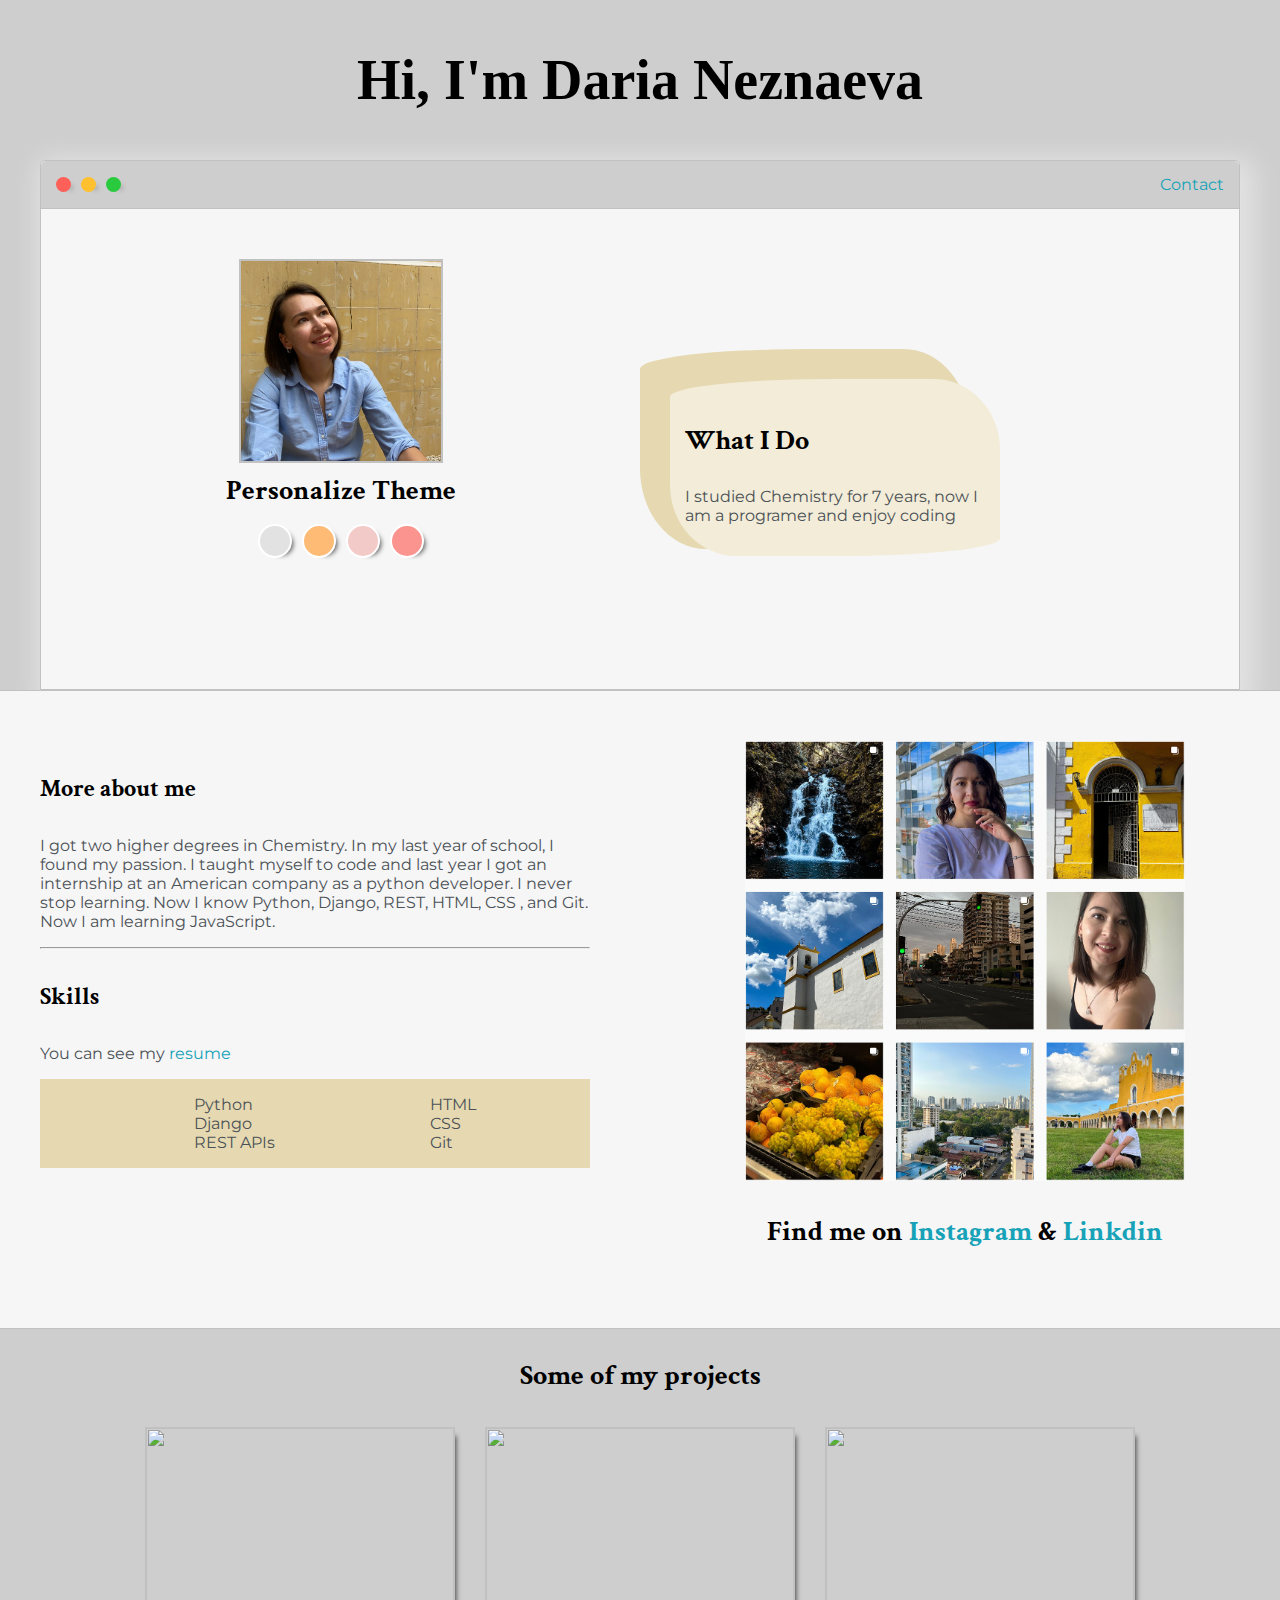
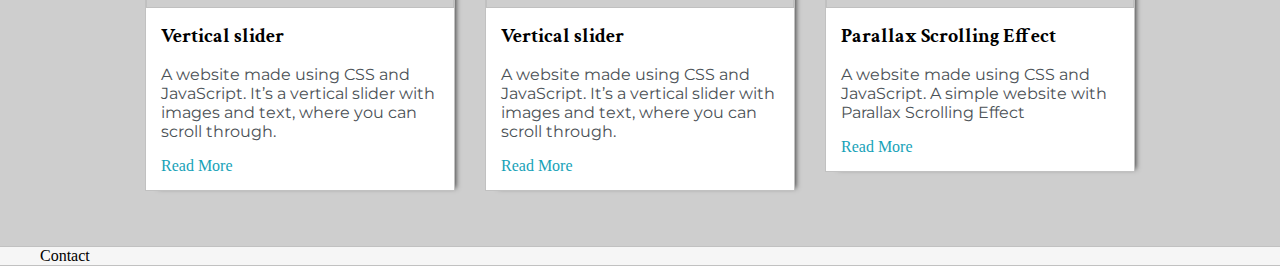
==== index.html @ c94b89de "styling projects section" ====
<!DOCTYPE html>
<html lang="en">
  <head>
    <meta charset="UTF-8" />
    <meta http-equiv="X-UA-Compatible" content="IE=edge" />
    <meta name="viewport" content="width=device-width, initial-scale=1.0" />
    <title>Daria Neznaeva</title>
    <link
      href="https://fonts.googleapis.com/css2?family=Aboreto&family=Montserrat:wght@200&display=swap"
      rel="stylesheet"
    />

    <link
      href="https://fonts.googleapis.com/css2?family=Aboreto&family=Source+Serif+Pro:ital,wght@1,200&display=swap"
      rel="stylesheet"
    />
    <link
      href="https://fonts.googleapis.com/css2?family=Crimson+Text:wght@600&display=swap"
      rel="stylesheet"
    />

    <link rel="stylesheet" type="text/css" href="default.css" />
  </head>
  <body>
    <section class="s1">
      <div class="main-container">
        <div class="greeting-wrapper">
          <h1>Hi, I'm Daria Neznaeva</h1>
        </div>
        <div class="intro-wrapper">
          <div class="nav-wrapper">
            <div class="dots-wrapper">
              <div id="dot-1" class="browser-dot"></div>
              <div id="dot-2" class="browser-dot"></div>
              <div id="dot-3" class="browser-dot"></div>
            </div>
            <ul id="navigation">
              <li><a href="#">Contact</a></li>
            </ul>
          </div>
          <div class="left-column">
            <img id="profile_pic" src="images/foto1.png" alt="" />
            <h3 style="text-align: center; line-height: 0">
              Personalize Theme
            </h3>
            <div id="theme-options-wrapper">
              <div id="theme-dot-1" class="theme-dot"></div>
              <div id="theme-dot-2" class="theme-dot"></div>
              <div id="theme-dot-3" class="theme-dot"></div>
              <div id="theme-dot-4" class="theme-dot"></div>
            </div>
          </div>
          <div class="right-column">
            <div id="preview-shadow">
              <div id="preview">
                <h3>What I Do</h3>
                <p>
                  I studied Chemistry for 7 years, now I am a programer and
                  enjoy coding
                </p>
              </div>
            </div>
          </div>
        </div>
      </div>
    </section>

    <section class="s2">
      <div class="main-container">
        <div class="about-wrapper">
          <div class="about-me">
            <h4>More about me</h4>
            <p>
              I got two higher degrees in Chemistry. In my last year of school,
              I found my passion. I taught myself to code and last year I got an
              internship at an American company as a python developer. I never
              stop learning. Now I know Python, Django, REST, HTML, CSS , and
              Git. Now I am learning JavaScript.
            </p>
            <hr />
            <h4>Skills</h4>
            <p>
              You can see my
              <a href="files/resume.pdf" target="_blank">resume</a>
            </p>
            <div id="skills">
              <ul>
                <li>Python</li>
                <li>Django</li>
                <li>REST APIs</li>
              </ul>
              <ul>
                <li>HTML</li>
                <li>CSS</li>
                <li>Git</li>
              </ul>
            </div>
          </div>
          <div class="social-links">
            <img id="social-img" src="images/insta.png" alt="" />
            <h3>
              Find me on
              <a href="https://www.instagram.com/nomadic_daria/" target="_blank"
                >Instagram</a
              >
              &
              <a
                href="https://www.linkedin.com/in/daria-neznaeva-999122241/"
                target="_blank"
                >Linkdin</a
              >
            </h3>
          </div>
        </div>
      </div>
    </section>

    <section class="s1">
      <div class="main-container">
        <h3 style="text-align: center">Some of my projects</h3>

        <div class="post-wrapper">
          <div>
            <div class="post">
              <img class="thumbnail" src="images/web1.png" />
              <div class="post-preview">
                <h5 class="post-title">Vertical slider</h5>
                <p class="post-intro">
                  A website made using CSS and JavaScript. It’s a vertical
                  slider with images and text, where you can scroll through.
                </p>
                <a href="https://daria200.github.io/slider/" target="_blank"
                  >Read More</a
                >
              </div>
            </div>
          </div>

          <div>
            <div class="post">
              <img class="thumbnail" src="images/web1.png" />
              <div class="post-preview">
                <h5 class="post-title">Vertical slider</h5>
                <p class="post-intro">
                  A website made using CSS and JavaScript. It’s a vertical
                  slider with images and text, where you can scroll through.
                </p>
                <a href="https://daria200.github.io/slider/" target="_blank"
                  >Read More</a
                >
              </div>
            </div>
          </div>

          <div>
            <div class="post">
              <img class="thumbnail" src="images/web2.png" />
              <div class="post-preview">
                <h5 class="post-title">Parallax Scrolling Effect</h5>
                <p class="post-intro">
                  A website made using CSS and JavaScript. A simple website with
                  Parallax Scrolling Effect
                </p>
                <a href="https://daria200.github.io/explore/" target="_blank"
                  >Read More</a
                >
              </div>
            </div>
          </div>
        </div>
      </div>
    </section>

    <section class="s2">
      <div class="main-container">Contact</div>
    </section>
  </body>
</html>
---- default.css ----
:root {
  --mainText: black;
  --secondaryText: #4b5156;
  --borderColor: #c1c1c1;
  --mainColor: #cecece;
  --secondaryColor: #f6f6f6;
  --themeDotBorder: white;
  --previewBackground: #f2ecd8;
  --previewShadow: #e6d9b2;
}

html,
body {
  padding: 0;
  margin: 0;
}
h1 {
  font-family: "Aboreto", cursive;
  font-family: "Dancing Script", cursive;
}
h2,
h3,
h4,
h5,
h6,
strong {
  color: var(--mainText);
  font-family: "Crimson Text", serif;
}
p,
li,
span,
label,
input,
textarea {
  color: var(--secondaryText);
  font-family: "Aboreto", cursive;
  font-family: "Montserrat", sans-serif;
}

a {
  text-decoration: none;
  color: #17a2b8;
}

h1 {
  font-size: 56px;
}
h2 {
  font-size: 36px;
}
h3 {
  font-size: 28px;
}
h4 {
  font-size: 24px;
}
h5 {
  font-size: 20px;
}
h6 {
  font-size: 18px;
}

ul {
  list-style: none;
}

.s1 {
  background-color: var(--mainColor);
  border-bottom: 1px solid var(--borderColor);
  overflow: auto;
}

.s2 {
  background-color: var(--secondaryColor);
  border-bottom: 1px solid var(--borderColor);
  overflow: auto;
}

.main-container {
  width: 1200px;
  margin: 0 auto;
}
.greeting-wrapper {
  display: grid;
  text-align: center;
  align-content: center;

  min-height: 10em;
}

.intro-wrapper {
  background-color: var(--secondaryColor);
  border: 1px solid var(--borderColor);
  border-radius: 5px 5px 0 0;
  -webkit-box-shadow: 6px 7px 24px 9px rgb(226, 226, 226);
  -moz-box-shadow: 6px 7px 24px 9px rgb(226, 226, 226);
  box-shadow: 6px 7px 24px 9px rgb(226, 226, 226);
  display: grid;
  grid-template-columns: 1fr 1fr;
  grid-template-rows: 3em 30em;
  grid-template-areas:
    "nav-wrapper nav-wrapper"
    "left-column right-column";
}

.nav-wrapper {
  border-radius: 5px 5px 0 0;
  grid-area: nav-wrapper;
  border-bottom: 1px solid var(--borderColor);
  display: flex;
  justify-content: space-between;
  align-items: center;
  background-color: var(--mainColor);
}
#navigation {
  margin: 0;
  padding: 10px;
}
#navigation li {
  display: inline-block;
  margin-right: 5px;
  margin-left: 5px;
}
.left-column {
  grid-area: left-column;
  padding: 50px 0;
}
#profile_pic {
  display: block;
  margin: 0 auto;
  height: 200px;
  width: 200px;
  object-fit: cover;
  border: 2px solid var(--borderColor);
}
.theme-dot {
  height: 30px;
  width: 30px;
  border-radius: 50%;
  margin: 5px;
  border: 2px solid var(--themeDotBorder);
  -webkit-box-shadow: 7px 3px 5px -6px rgba(0, 0, 0, 0.68);
  -moz-box-shadow: 7px 3px 5px -6px rgba(0, 0, 0, 0.68);
  box-shadow: 7px 3px 5px -6px rgba(0, 0, 0, 0.68);
  background-color: black;
  cursor: pointer;
}
#theme-options-wrapper {
  display: flex;
  justify-content: center;
}
.theme-dot:hover {
  border-width: 5px;
}
#theme-dot-1 {
  background-color: #e2e2e2;
}
#theme-dot-2 {
  background-color: #fdbb75;
}
#theme-dot-3 {
  background-color: #f2cac8;
}
#theme-dot-4 {
  background-color: #fb938f;
}

.dots-wrapper {
  display: flex;
  flex-direction: row;
  padding: 10px;
}
.browser-dot {
  background-color: black;
  height: 15px;
  width: 15px;
  border-radius: 50%;
  -webkit-box-shadow: 7px 3px 5px -6px rgba(0, 0, 0, 0.68);
  -moz-box-shadow: 7px 3px 5px -6px rgba(0, 0, 0, 0.68);
  box-shadow: 7px 3px 5px -6px rgba(0, 0, 0, 0.68);
  margin: 5px;
}
#dot-1 {
  background-color: #fc6058;
}
#dot-2 {
  background-color: #fec02f;
}
#dot-3 {
  background-color: #2aca3e;
}
.right-column {
  grid-area: right-column;
  display: grid;
  align-content: center;
  padding: 50px 0;
}

#preview {
  width: 300px;
  border-radius: 50% 20% / 10% 40%;
  background-color: var(--previewBackground);
  padding: 15px;
}

#preview-shadow {
  background-color: var(--previewShadow);
  width: 300px;
  height: 170px;
  border-radius: 50% 20% / 10% 40%;
  padding-left: 30px;
  padding-top: 30px;
}

.about-wrapper {
  display: grid;
  grid-template-columns: repeat(auto-fit, minmax(320px, 1fr));
  padding: 50px 0;
  gap: 100px;
}
#skills {
  display: flex;
  justify-content: space-evenly;
  background-color: var(--previewShadow);
}
.social-links {
  align-content: center;
  text-align: center;
}
#social-img {
  width: 80%;
}
.post-wrapper {
  display: grid;
  grid-template-columns: repeat(auto-fit, 320px);
  gap: 20px;
  justify-content: center;
  padding-bottom: 50px;
}
.thumbnail {
  display: block;
  width: 100%;
  height: 180px;
  object-fit: cover;
}
.post {
  border: 1px solid var(--borderColor);
  -webkit-box-shadow: 7px 3px 5px -6px rgba(0, 0, 0, 0.68);
  -moz-box-shadow: 7px 3px 5px -6px rgba(0, 0, 0, 0.68);
  box-shadow: 7px 3px 5px -6px rgba(0, 0, 0, 0.68);
  margin: 5px;
}
.post-preview {
  background-color: white;
  padding: 15px;
}
.post-title {
  margin: 5px;
  color: black;
  margin: 0;
}
.post-itro {
  font-size: 16px;
}
@media screen and (max-width: 1200px) {
  .main-container {
    width: 95%;
    margin: 0 auto;
  }
}
@media screen and (max-width: 800px) {
  .intro-wrapper {
    grid-template-columns: 1fr;
    grid-template-areas:
      "nav-wrapper "
      "left-column"
      "right-column";
  }
  .right-column {
    justify-content: center;
  }
}
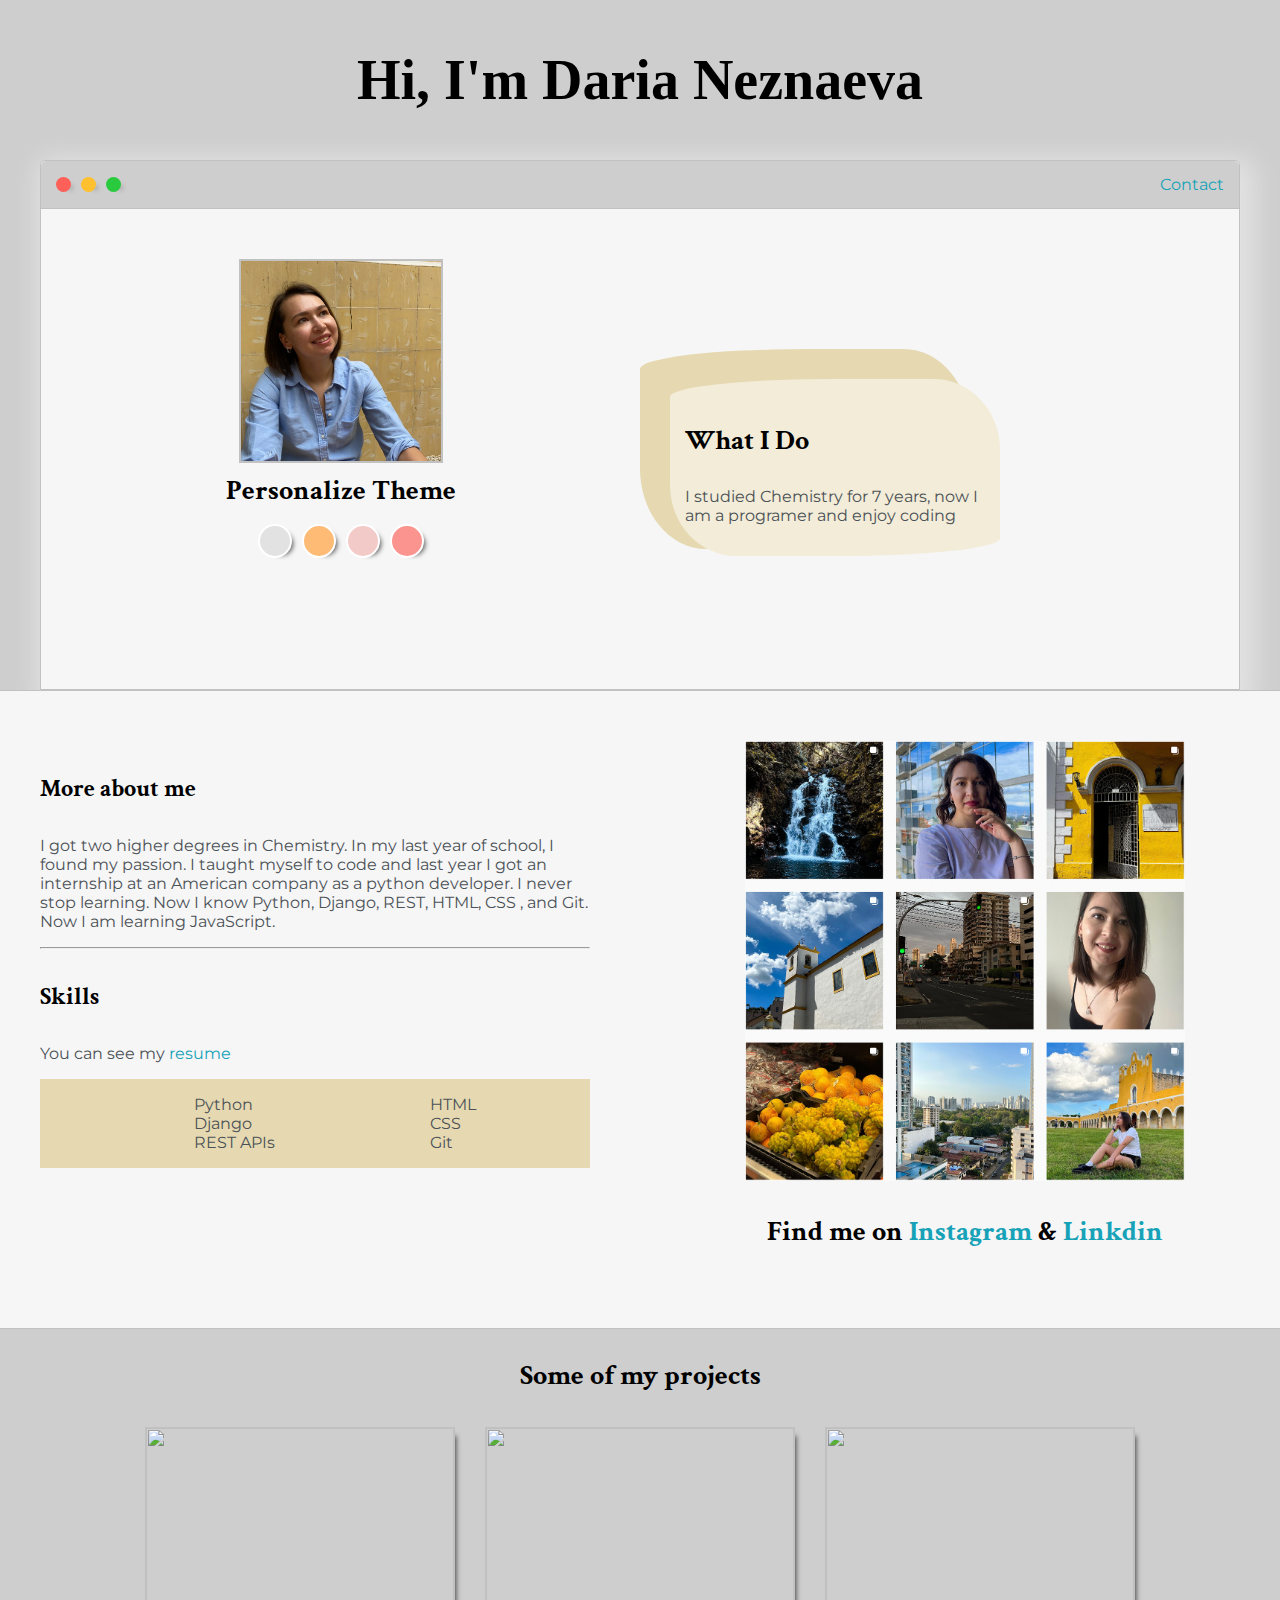
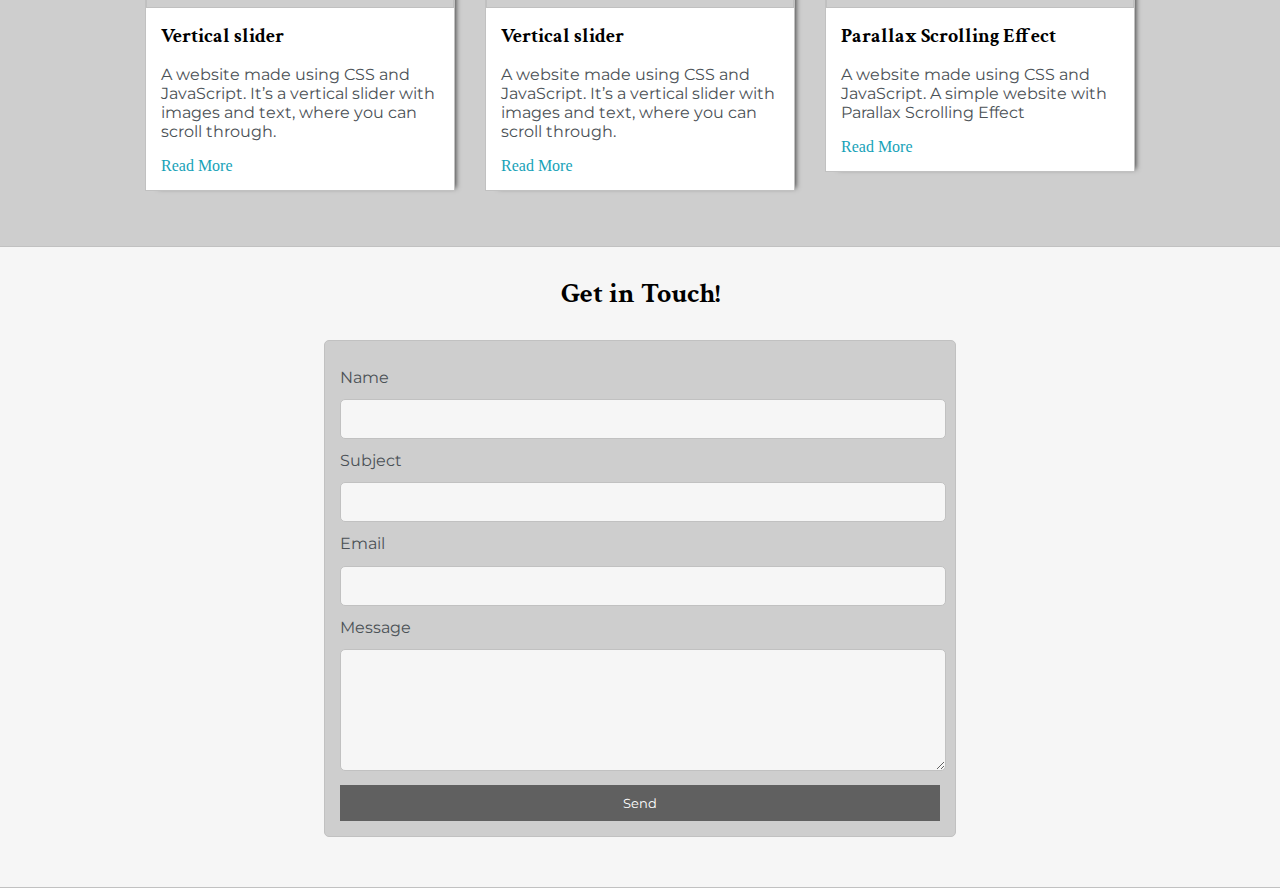
==== commit 3b38908b: "styling contact form" ====
--- a/index.html
+++ b/index.html
@@ -172,7 +172,25 @@
     </section>
 
     <section class="s2">
-      <div class="main-container">Contact</div>
+      <div class="main-container">
+        <h3 style="text-align: center">Get in Touch!</h3>
+        <form id="contact-form">
+          <a name="contact"></a>
+
+          <label>Name</label>
+          <input class="input-field" type="text" name="name" />
+
+          <label>Subject</label>
+          <input class="input-field" type="text" name="subject" />
+
+          <label>Email</label>
+          <input class="input-field" type="text" name="email" required />
+
+          <label>Message</label>
+          <textarea class="input-field" name="message" required></textarea>
+          <input id="submit-btn" type="submit" value="Send" />
+        </form>
+      </div>
     </section>
   </body>
 </html>
--- a/default.css
+++ b/default.css
@@ -7,6 +7,7 @@
   --themeDotBorder: white;
   --previewBackground: #f2ecd8;
   --previewShadow: #e6d9b2;
+  --submitButtonColor: #606060;
 }
 
 html,
@@ -264,6 +265,40 @@
 .post-itro {
   font-size: 16px;
 }
+#contact-form {
+  display: block;
+  max-width: 600px;
+  margin: 0 auto;
+  border: 1px solid var(--borderColor);
+  padding: 15px;
+  border-radius: 5px;
+  background-color: var(--mainColor);
+  margin-bottom: 50px;
+}
+.input-field {
+  width: 100%;
+  padding-top: 10px;
+  padding-bottom: 10px;
+  background-color: var(--secondaryColor);
+  border-radius: 5px;
+  border: 1px solid var(--borderColor);
+  font-size: 14px;
+}
+#contact-form label {
+  line-height: 2.7em;
+}
+#contact-form textarea {
+  min-height: 100px;
+  font-size: 14px;
+}
+#submit-btn {
+  margin-top: 10px;
+  width: 100%;
+  padding: 10px 0;
+  color: #fff;
+  background-color: var(--submitButtonColor);
+  border: none;
+}
 @media screen and (max-width: 1200px) {
   .main-container {
     width: 95%;
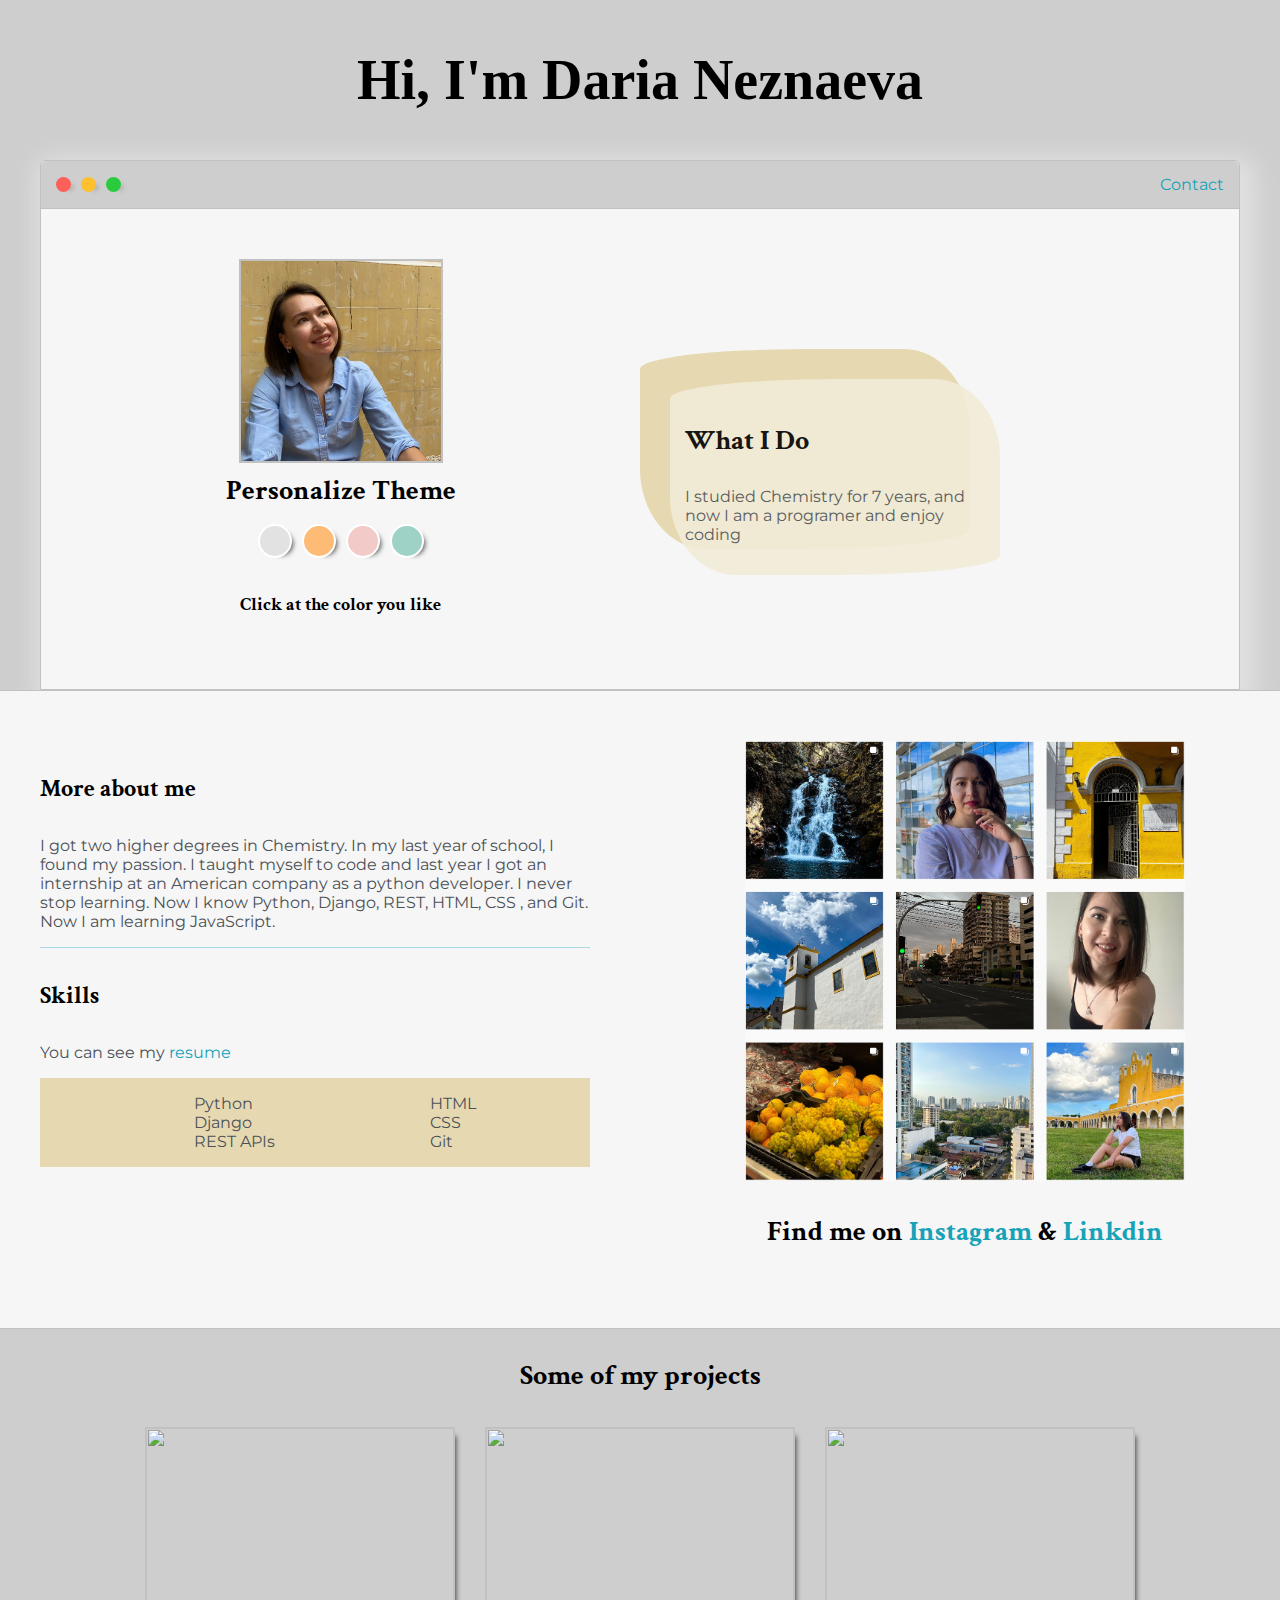
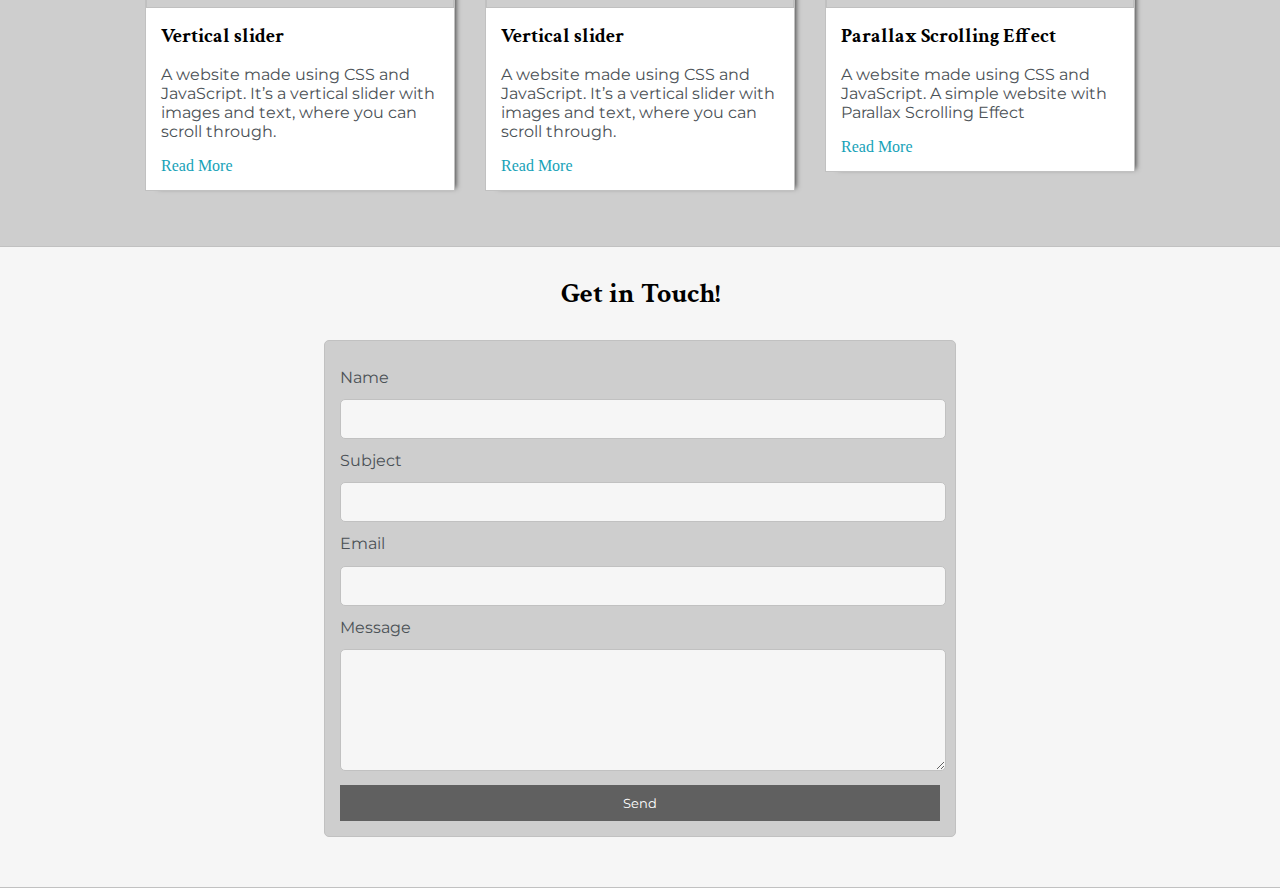
==== commit a88b3aa4: "changing colors" ====
--- a/index.html
+++ b/index.html
@@ -20,6 +20,7 @@
     />
 
     <link rel="stylesheet" type="text/css" href="default.css" />
+    <link id="theme-style" rel="stylesheet" type="text/css" href="" />
   </head>
   <body>
     <section class="s1">
@@ -44,18 +45,21 @@
               Personalize Theme
             </h3>
             <div id="theme-options-wrapper">
-              <div id="theme-dot-1" class="theme-dot"></div>
-              <div id="theme-dot-2" class="theme-dot"></div>
-              <div id="theme-dot-3" class="theme-dot"></div>
-              <div id="theme-dot-4" class="theme-dot"></div>
-            </div>
+              <div data-mode="grey" id="theme-dot-1" class="theme-dot"></div>
+              <div data-mode="orange" id="theme-dot-2" class="theme-dot"></div>
+              <div data-mode="pink" id="theme-dot-3" class="theme-dot"></div>
+              <div data-mode="green" id="theme-dot-4" class="theme-dot"></div>
+            </div>
+            <h6 style="text-align: center; line-height: 0">
+              Click at the color you like
+            </h6>
           </div>
           <div class="right-column">
             <div id="preview-shadow">
               <div id="preview">
                 <h3>What I Do</h3>
                 <p>
-                  I studied Chemistry for 7 years, now I am a programer and
+                  I studied Chemistry for 7 years, and now I am a programer and
                   enjoy coding
                 </p>
               </div>
@@ -192,5 +196,6 @@
         </form>
       </div>
     </section>
+    <script type="text/javascript" src="script.js"></script>
   </body>
 </html>
--- a/default.css
+++ b/default.css
@@ -8,6 +8,9 @@
   --previewBackground: #f2ecd8;
   --previewShadow: #e6d9b2;
   --submitButtonColor: #606060;
+  --shadowColor: rgb(226, 226, 226);
+  --hrColor: lightblue;
+  --linkColor: #17a2b8;
 }
 
 html,
@@ -27,6 +30,9 @@
 strong {
   color: var(--mainText);
   font-family: "Crimson Text", serif;
+}
+body * {
+  transition: 1s;
 }
 p,
 li,
@@ -41,7 +47,7 @@
 
 a {
   text-decoration: none;
-  color: #17a2b8;
+  color: var(--linkColor);
 }
 
 h1 {
@@ -97,7 +103,7 @@
   border-radius: 5px 5px 0 0;
   -webkit-box-shadow: 6px 7px 24px 9px rgb(226, 226, 226);
   -moz-box-shadow: 6px 7px 24px 9px rgb(226, 226, 226);
-  box-shadow: 6px 7px 24px 9px rgb(226, 226, 226);
+  box-shadow: 6px 7px 24px 9px var(--shadowColor);
   display: grid;
   grid-template-columns: 1fr 1fr;
   grid-template-rows: 3em 30em;
@@ -165,7 +171,7 @@
   background-color: #f2cac8;
 }
 #theme-dot-4 {
-  background-color: #fb938f;
+  background-color: #9ed2c6;
 }
 
 .dots-wrapper {
@@ -204,6 +210,7 @@
   border-radius: 50% 20% / 10% 40%;
   background-color: var(--previewBackground);
   padding: 15px;
+  opacity: 0.9;
 }
 
 #preview-shadow {
@@ -298,6 +305,10 @@
   color: #fff;
   background-color: var(--submitButtonColor);
   border: none;
+}
+hr {
+  border: 0;
+  border-top: 1px solid var(--hrColor);
 }
 @media screen and (max-width: 1200px) {
   .main-container {
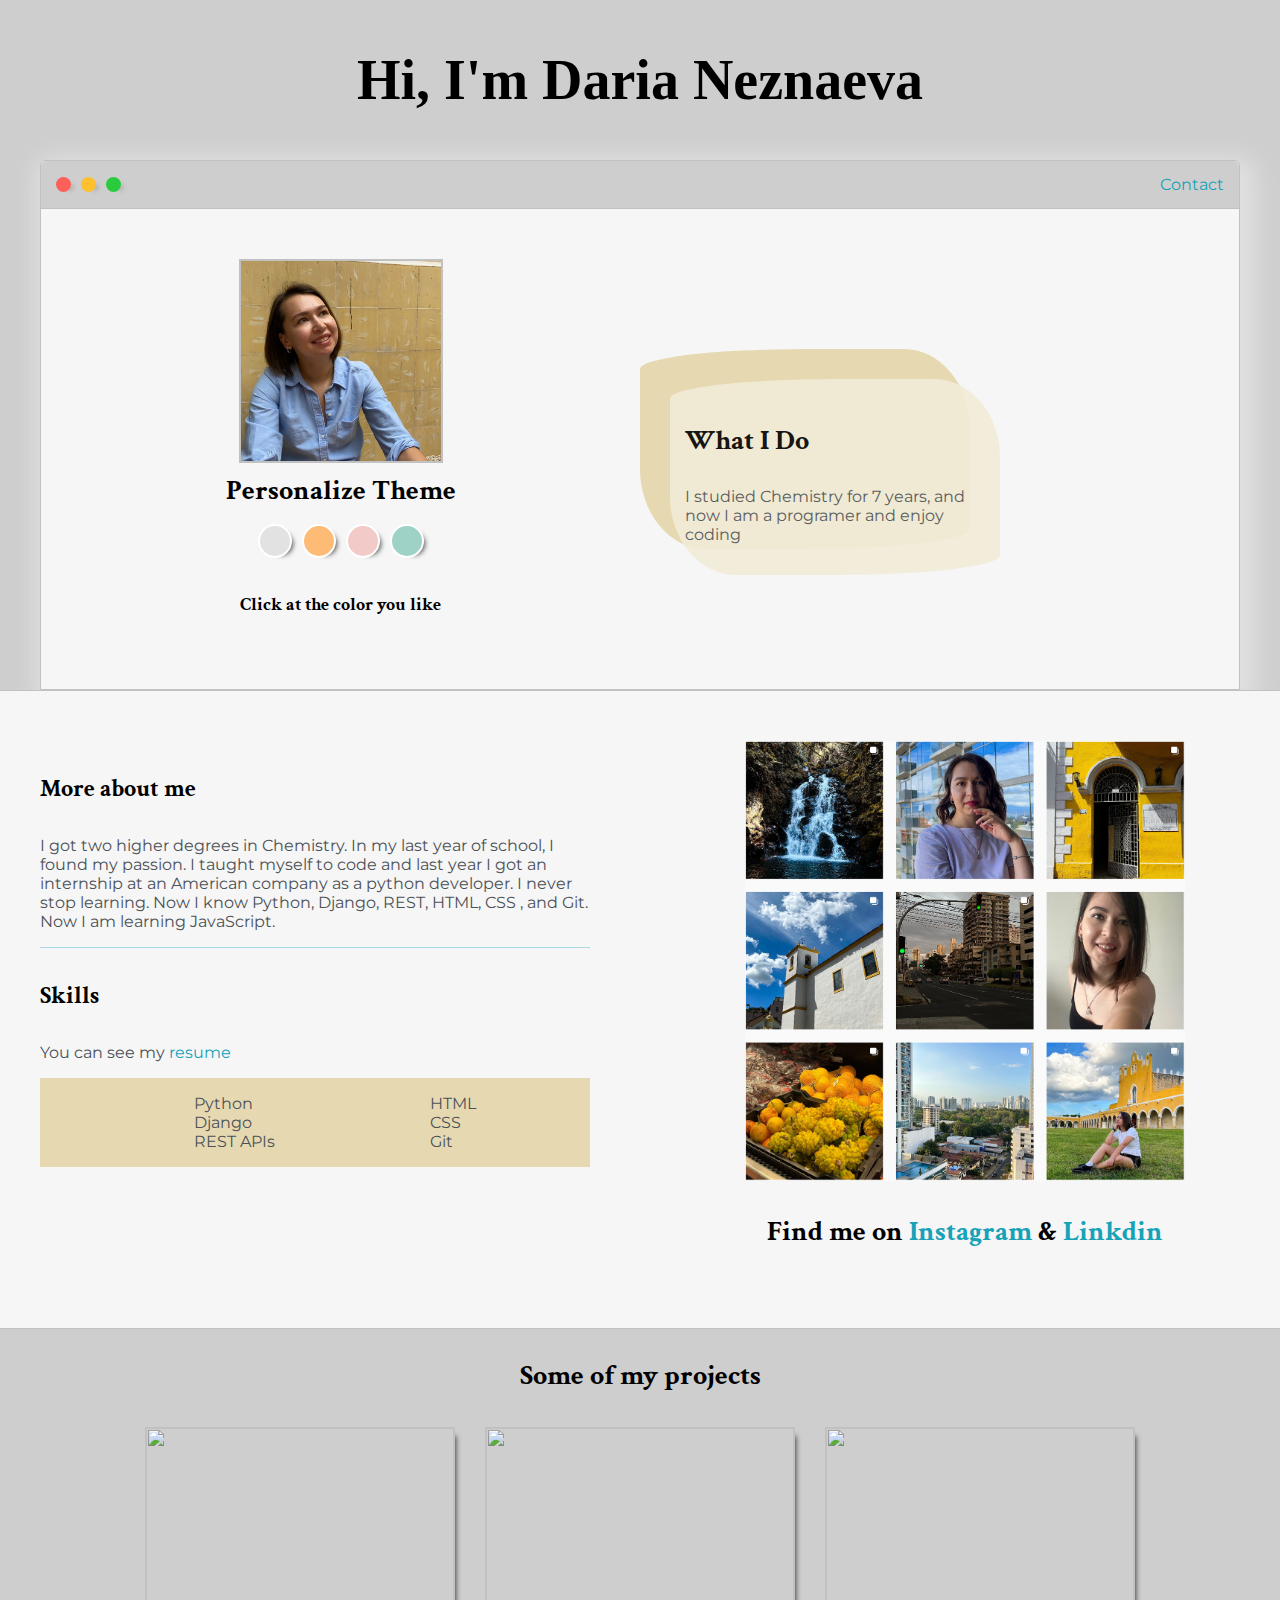
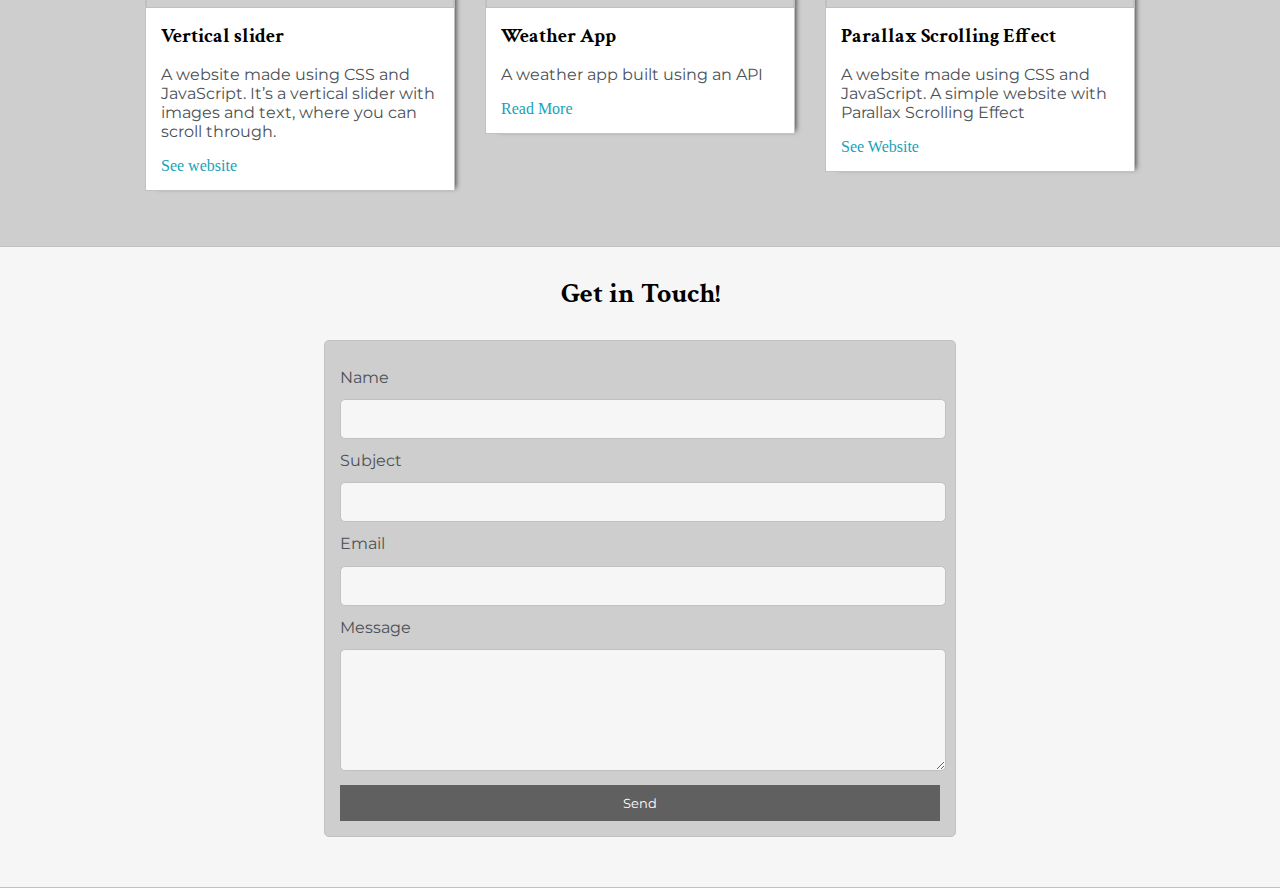
==== commit 70a300ec: "adding weather app" ====
--- a/index.html
+++ b/index.html
@@ -36,7 +36,7 @@
               <div id="dot-3" class="browser-dot"></div>
             </div>
             <ul id="navigation">
-              <li><a href="#">Contact</a></li>
+              <li><a href="#contact">Contact</a></li>
             </ul>
           </div>
           <div class="left-column">
@@ -134,7 +134,7 @@
                   slider with images and text, where you can scroll through.
                 </p>
                 <a href="https://daria200.github.io/slider/" target="_blank"
-                  >Read More</a
+                  >See website</a
                 >
               </div>
             </div>
@@ -142,16 +142,11 @@
 
           <div>
             <div class="post">
-              <img class="thumbnail" src="images/web1.png" />
+              <img class="thumbnail" src="images/web3.png" />
               <div class="post-preview">
-                <h5 class="post-title">Vertical slider</h5>
-                <p class="post-intro">
-                  A website made using CSS and JavaScript. It’s a vertical
-                  slider with images and text, where you can scroll through.
-                </p>
-                <a href="https://daria200.github.io/slider/" target="_blank"
-                  >Read More</a
-                >
+                <h5 class="post-title">Weather App</h5>
+                <p class="post-intro">A weather app built using an API</p>
+                <a href="weather_app.html" target="_blank">Read More</a>
               </div>
             </div>
           </div>
@@ -166,7 +161,7 @@
                   Parallax Scrolling Effect
                 </p>
                 <a href="https://daria200.github.io/explore/" target="_blank"
-                  >Read More</a
+                  >See Website</a
                 >
               </div>
             </div>
--- a/default.css
+++ b/default.css
@@ -111,7 +111,9 @@
     "nav-wrapper nav-wrapper"
     "left-column right-column";
 }
-
+.intro-wrapper-page {
+  grid-template-areas: "nav-wrapper nav-wrapper";
+}
 .nav-wrapper {
   border-radius: 5px 5px 0 0;
   grid-area: nav-wrapper;
@@ -121,6 +123,7 @@
   align-items: center;
   background-color: var(--mainColor);
 }
+
 #navigation {
   margin: 0;
   padding: 10px;
@@ -253,6 +256,12 @@
   height: 180px;
   object-fit: cover;
 }
+.picture {
+  display: block;
+  max-height: 350px;
+  object-fit: cover;
+  padding: 20px;
+}
 .post {
   border: 1px solid var(--borderColor);
   -webkit-box-shadow: 7px 3px 5px -6px rgba(0, 0, 0, 0.68);
@@ -309,6 +318,17 @@
 hr {
   border: 0;
   border-top: 1px solid var(--hrColor);
+}
+
+.page-container {
+  margin: 0 auto;
+  width: 95%;
+  display: flex;
+  align-items: center;
+  flex-direction: column;
+}
+.pictures {
+  display: flex;
 }
 @media screen and (max-width: 1200px) {
   .main-container {
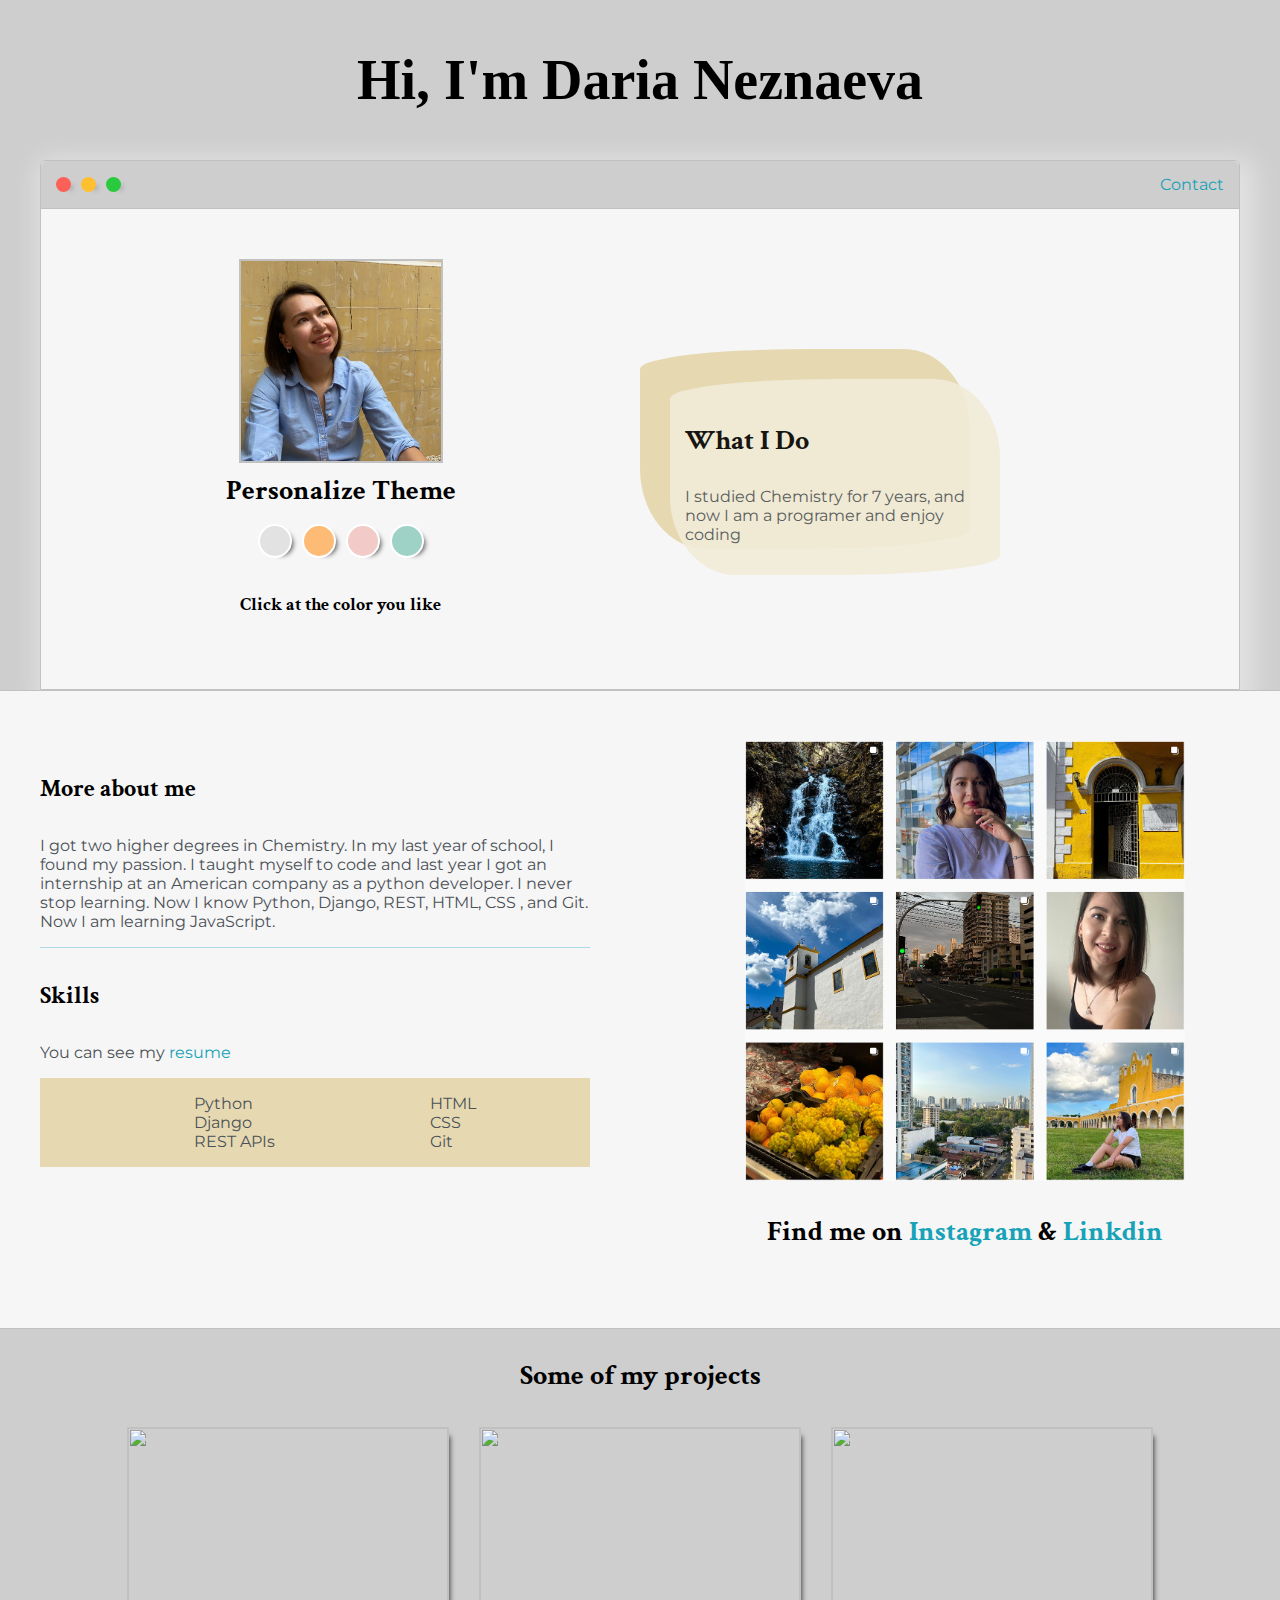
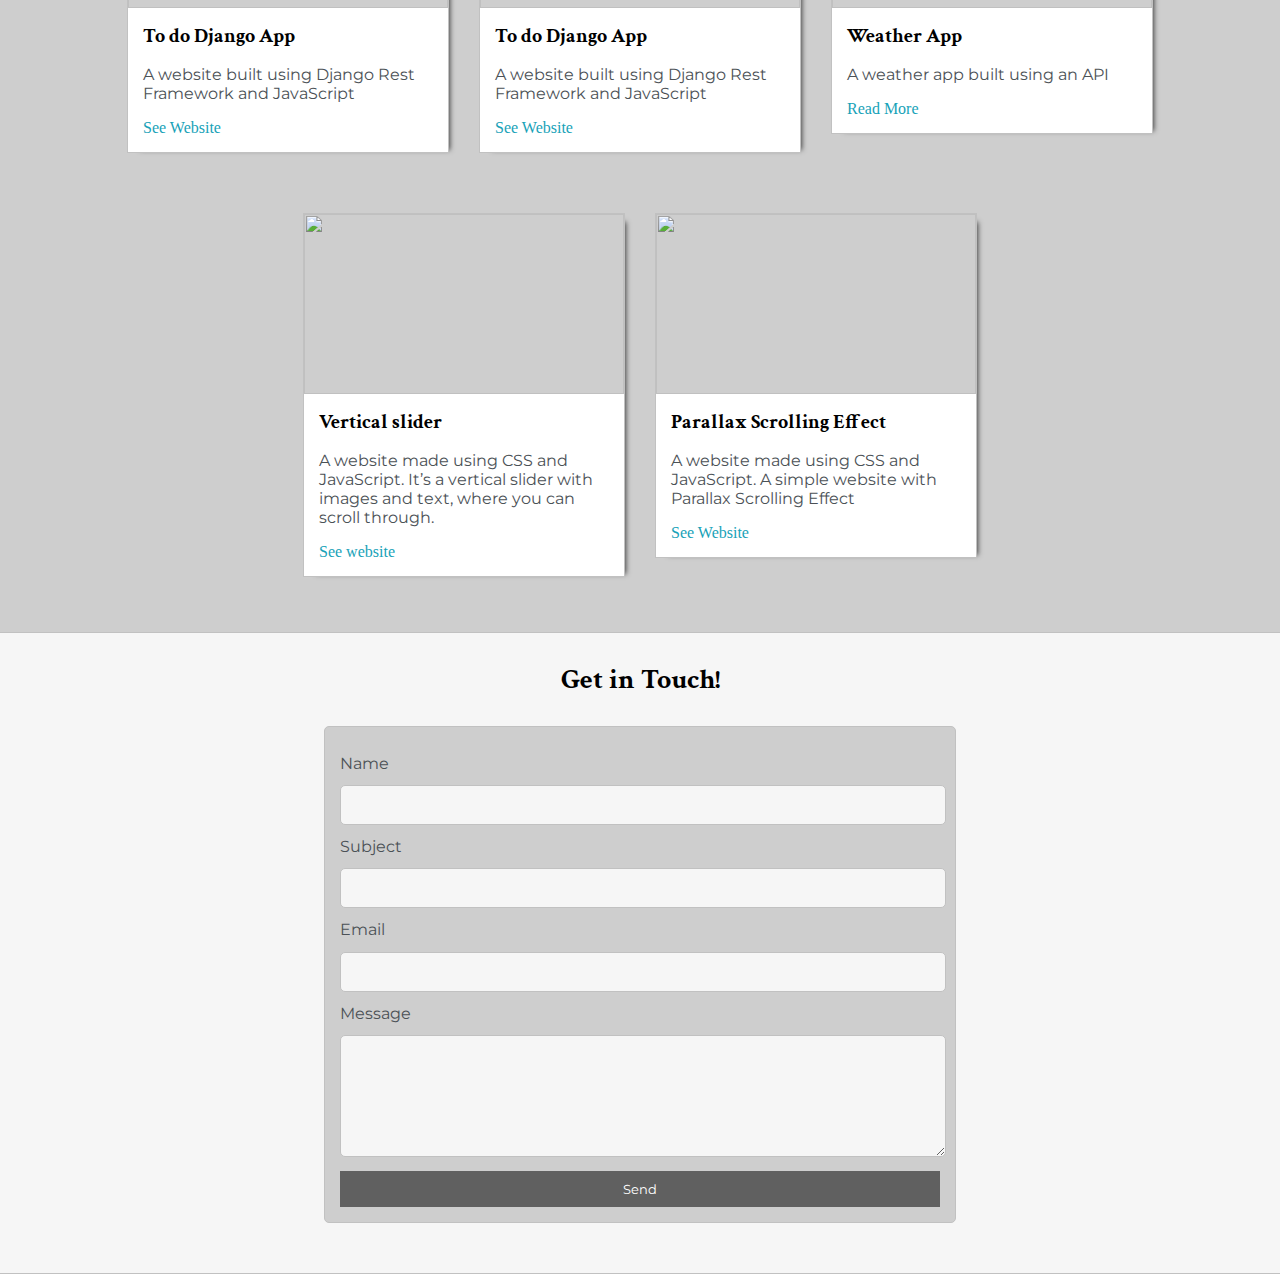
==== commit 386a46f3: "adding to do app" ====
--- a/index.html
+++ b/index.html
@@ -126,20 +126,31 @@
         <div class="post-wrapper">
           <div>
             <div class="post">
-              <img class="thumbnail" src="images/web1.png" />
-              <div class="post-preview">
-                <h5 class="post-title">Vertical slider</h5>
-                <p class="post-intro">
-                  A website made using CSS and JavaScript. It’s a vertical
-                  slider with images and text, where you can scroll through.
-                </p>
-                <a href="https://daria200.github.io/slider/" target="_blank"
-                  >See website</a
-                >
-              </div>
-            </div>
-          </div>
-
+              <img class="thumbnail" src="images/web4.png" />
+              <div class="post-preview">
+                <h5 class="post-title">To do Django App</h5>
+                <p class="post-intro">
+                  A website built using Django Rest Framework and JavaScript
+                </p>
+                <a href="todo_app.html" target="_blank">See Website</a
+                >
+              </div>
+            </div>
+          </div>
+          <div>
+            <div class="post">
+              <img class="thumbnail" src="images/web4.png" />
+              <div class="post-preview">
+                <h5 class="post-title">To do Django App</h5>
+                <p class="post-intro">
+                  A website built using Django Rest Framework and JavaScript
+                </p>
+                <a href="https://daria200.github.io/explore/" target="_blank"
+                  >See Website</a
+                >
+              </div>
+            </div>
+          </div>
           <div>
             <div class="post">
               <img class="thumbnail" src="images/web3.png" />
@@ -150,6 +161,23 @@
               </div>
             </div>
           </div>
+        </div>
+        <div class="post-wrapper">
+          <div>
+            <div class="post">
+              <img class="thumbnail" src="images/web1.png" />
+              <div class="post-preview">
+                <h5 class="post-title">Vertical slider</h5>
+                <p class="post-intro">
+                  A website made using CSS and JavaScript. It’s a vertical
+                  slider with images and text, where you can scroll through.
+                </p>
+                <a href="https://daria200.github.io/slider/" target="_blank"
+                  >See website</a
+                >
+              </div>
+            </div>
+          </div>
 
           <div>
             <div class="post">
@@ -166,6 +194,7 @@
               </div>
             </div>
           </div>
+        </div>
         </div>
       </div>
     </section>
--- a/default.css
+++ b/default.css
@@ -244,12 +244,16 @@
   width: 80%;
 }
 .post-wrapper {
-  display: grid;
+  display: flex;
+  flex-direction: row;
+  justify-content: center;
   grid-template-columns: repeat(auto-fit, 320px);
   gap: 20px;
   justify-content: center;
   padding-bottom: 50px;
-}
+  flex-wrap: nowrap;
+}
+
 .thumbnail {
   display: block;
   width: 100%;
@@ -259,6 +263,12 @@
 .picture {
   display: block;
   max-height: 350px;
+  object-fit: cover;
+  padding: 20px;
+}
+.picture-to-do {
+  display: block;
+  max-width: 550px;
   object-fit: cover;
   padding: 20px;
 }
@@ -268,6 +278,7 @@
   -moz-box-shadow: 7px 3px 5px -6px rgba(0, 0, 0, 0.68);
   box-shadow: 7px 3px 5px -6px rgba(0, 0, 0, 0.68);
   margin: 5px;
+  width: 320px;
 }
 .post-preview {
   background-color: white;
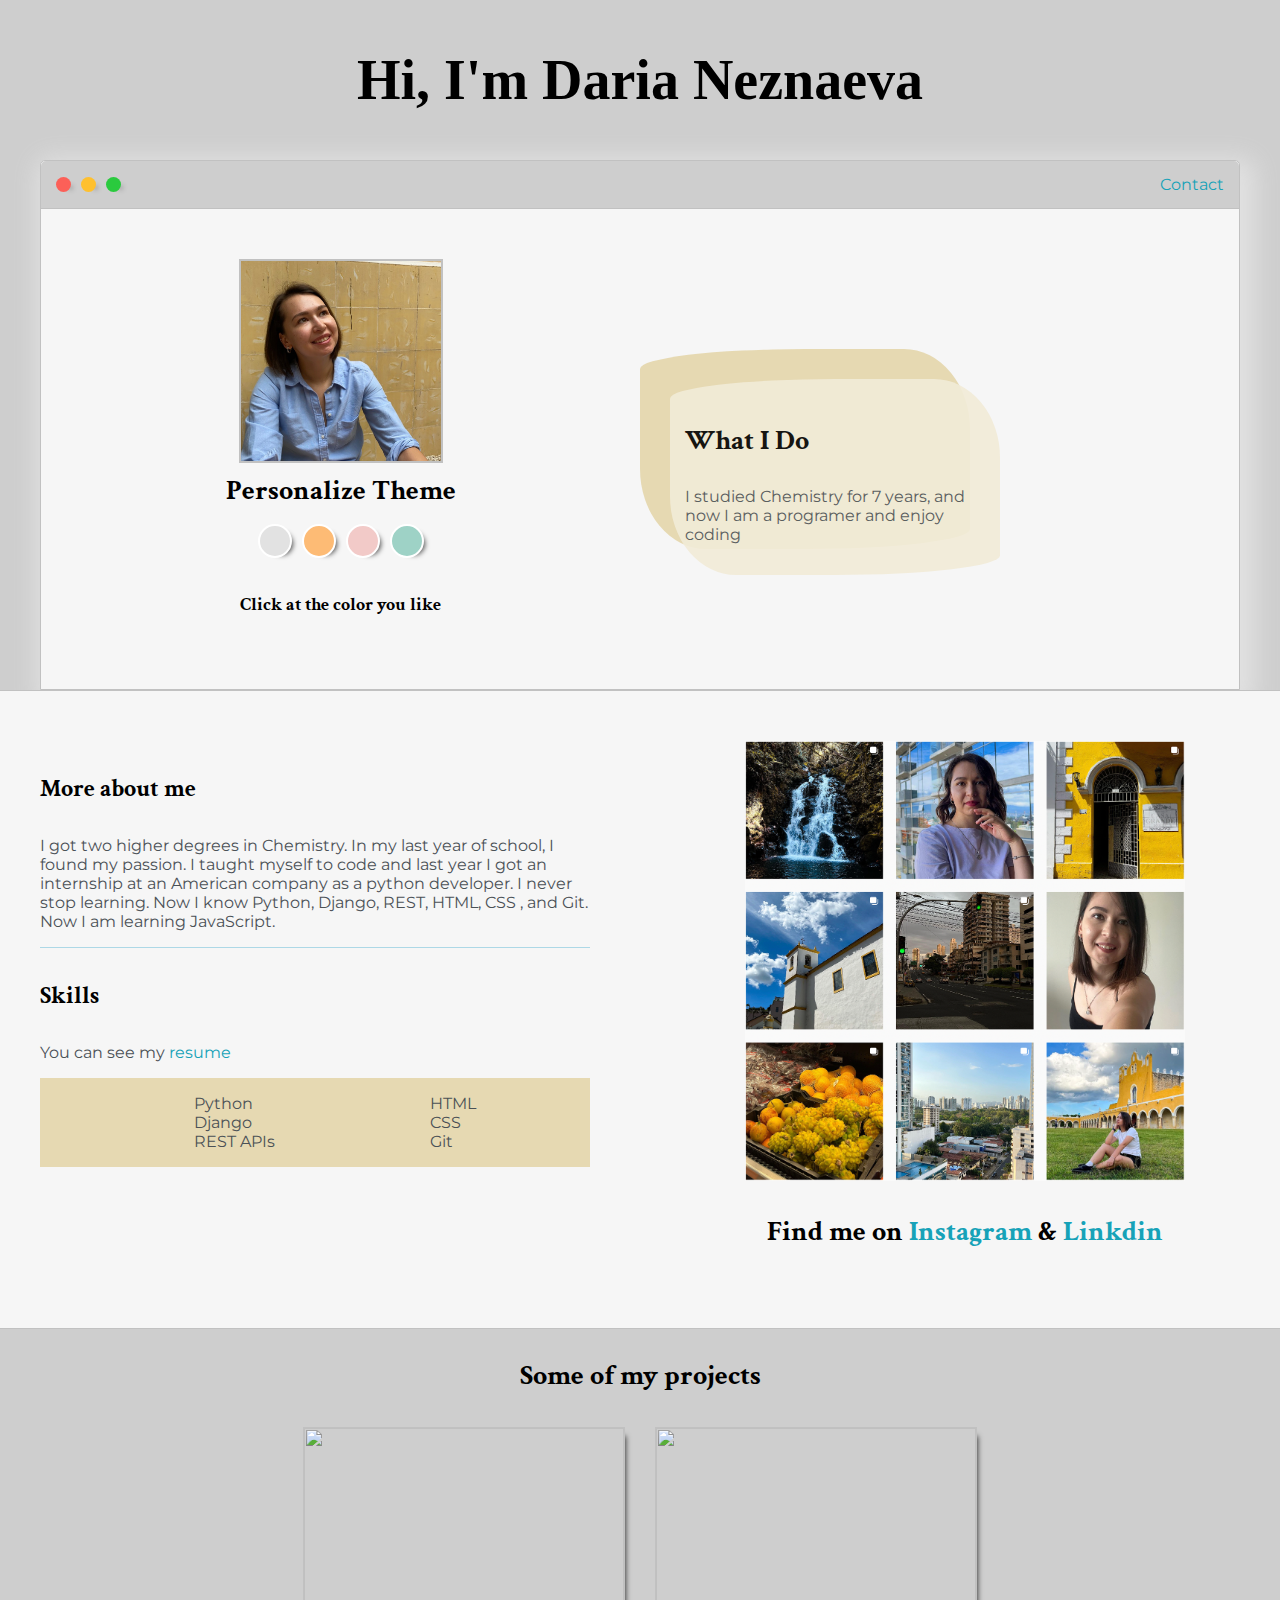
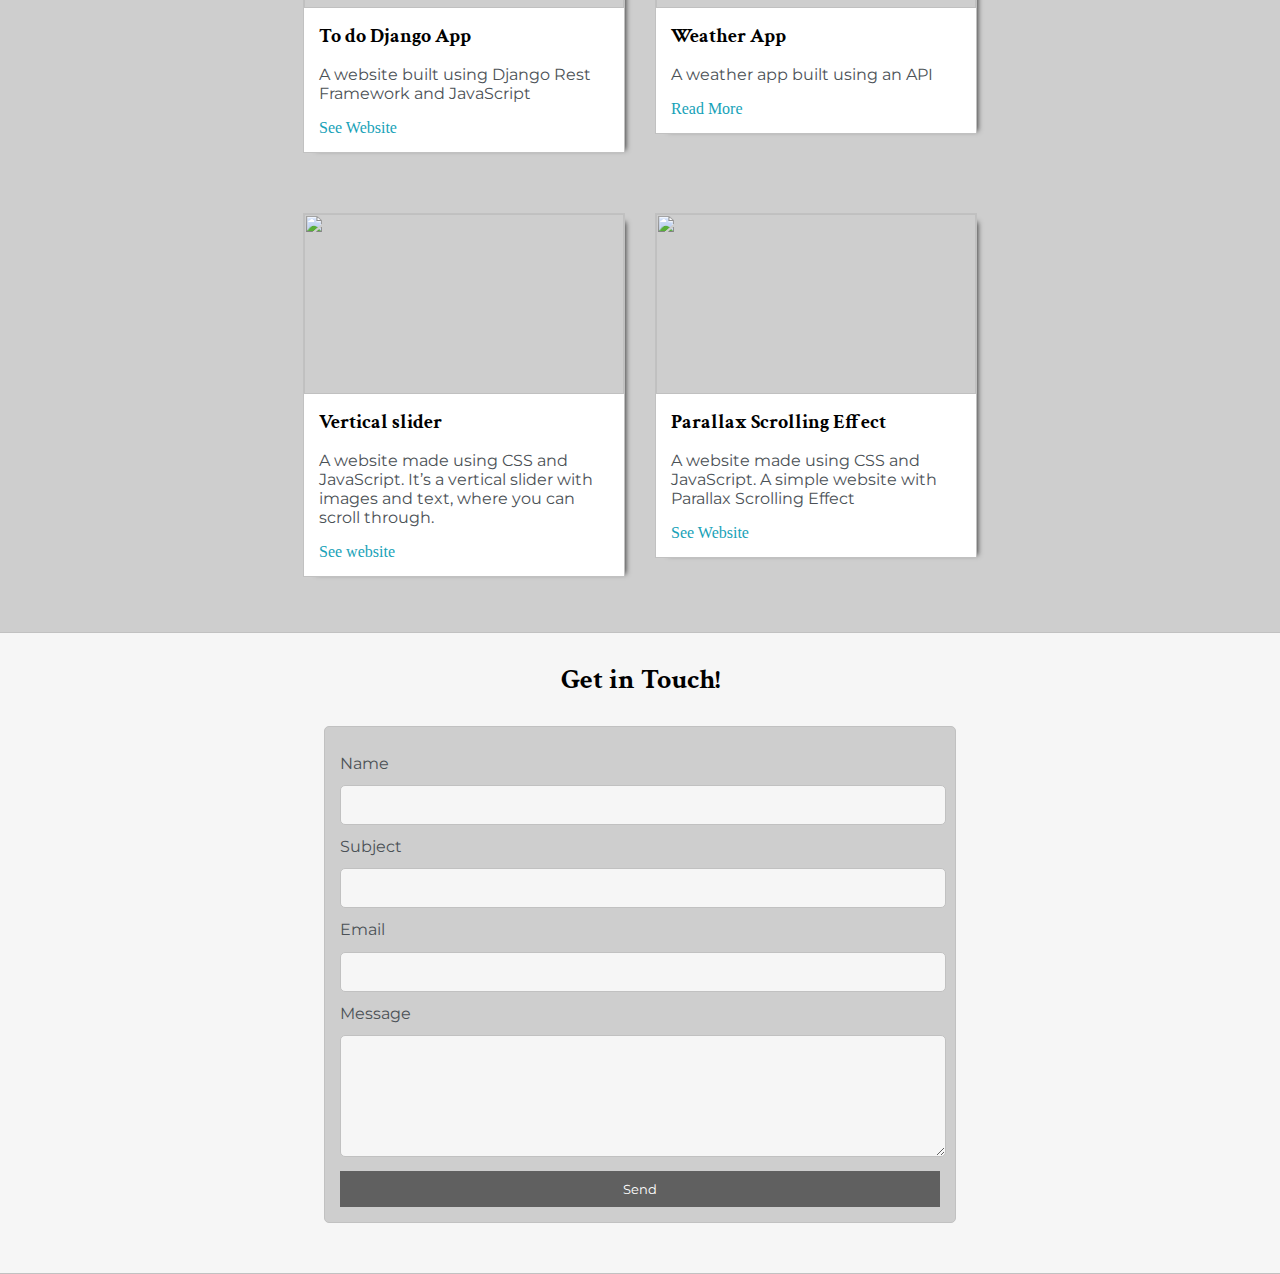
==== commit 44465717: "deleting post" ====
--- a/index.html
+++ b/index.html
@@ -137,20 +137,7 @@
               </div>
             </div>
           </div>
-          <div>
-            <div class="post">
-              <img class="thumbnail" src="images/web4.png" />
-              <div class="post-preview">
-                <h5 class="post-title">To do Django App</h5>
-                <p class="post-intro">
-                  A website built using Django Rest Framework and JavaScript
-                </p>
-                <a href="https://daria200.github.io/explore/" target="_blank"
-                  >See Website</a
-                >
-              </div>
-            </div>
-          </div>
+          
           <div>
             <div class="post">
               <img class="thumbnail" src="images/web3.png" />
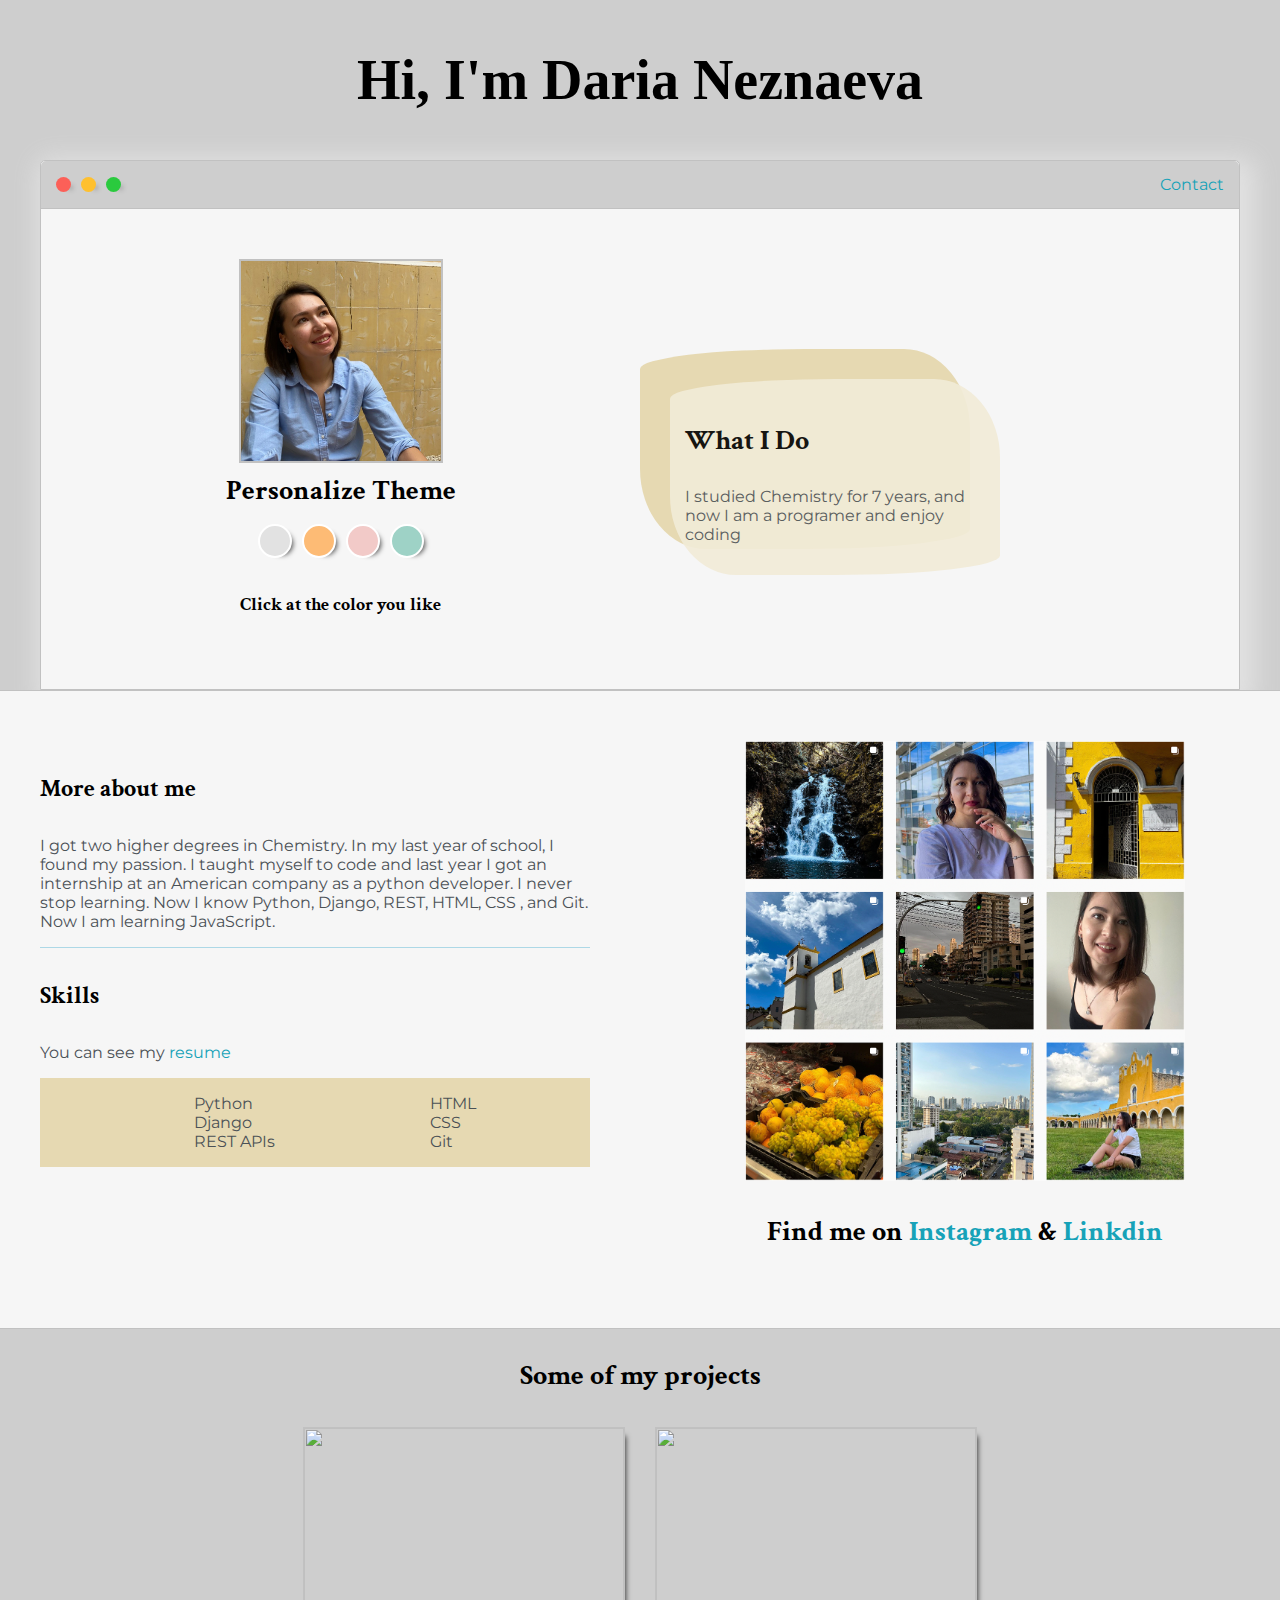
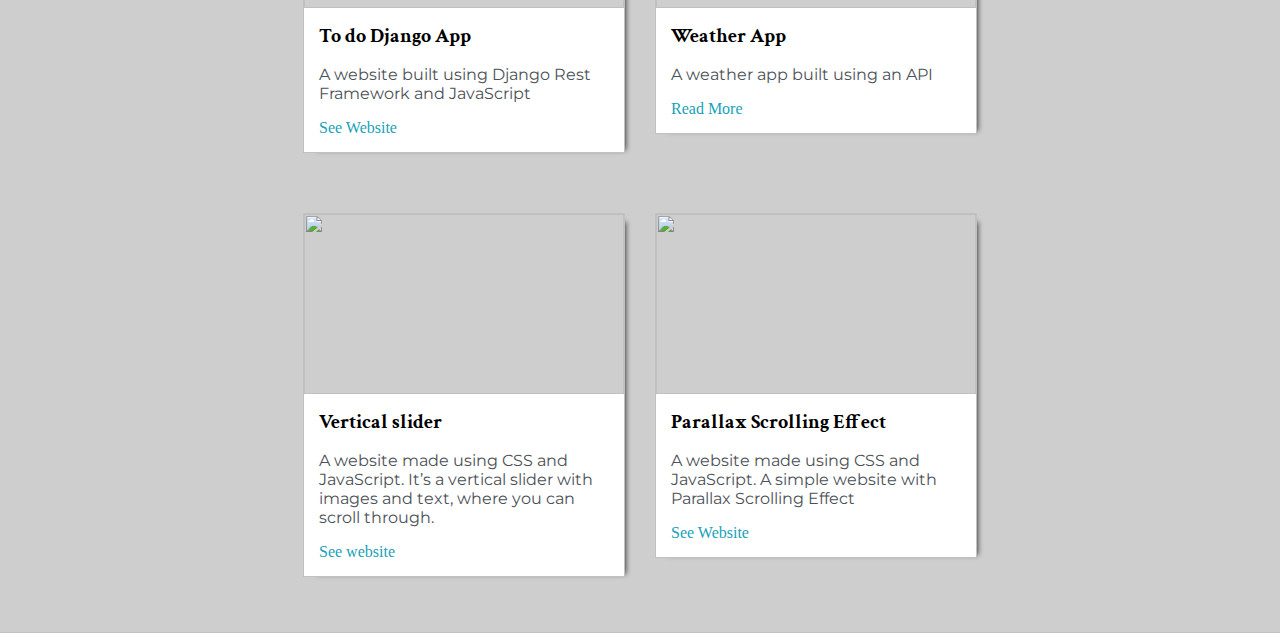
==== commit e26e5672: "removing the form" ====
--- a/index.html
+++ b/index.html
@@ -186,27 +186,7 @@
       </div>
     </section>
 
-    <section class="s2">
-      <div class="main-container">
-        <h3 style="text-align: center">Get in Touch!</h3>
-        <form id="contact-form">
-          <a name="contact"></a>
 
-          <label>Name</label>
-          <input class="input-field" type="text" name="name" />
-
-          <label>Subject</label>
-          <input class="input-field" type="text" name="subject" />
-
-          <label>Email</label>
-          <input class="input-field" type="text" name="email" required />
-
-          <label>Message</label>
-          <textarea class="input-field" name="message" required></textarea>
-          <input id="submit-btn" type="submit" value="Send" />
-        </form>
-      </div>
-    </section>
     <script type="text/javascript" src="script.js"></script>
   </body>
 </html>
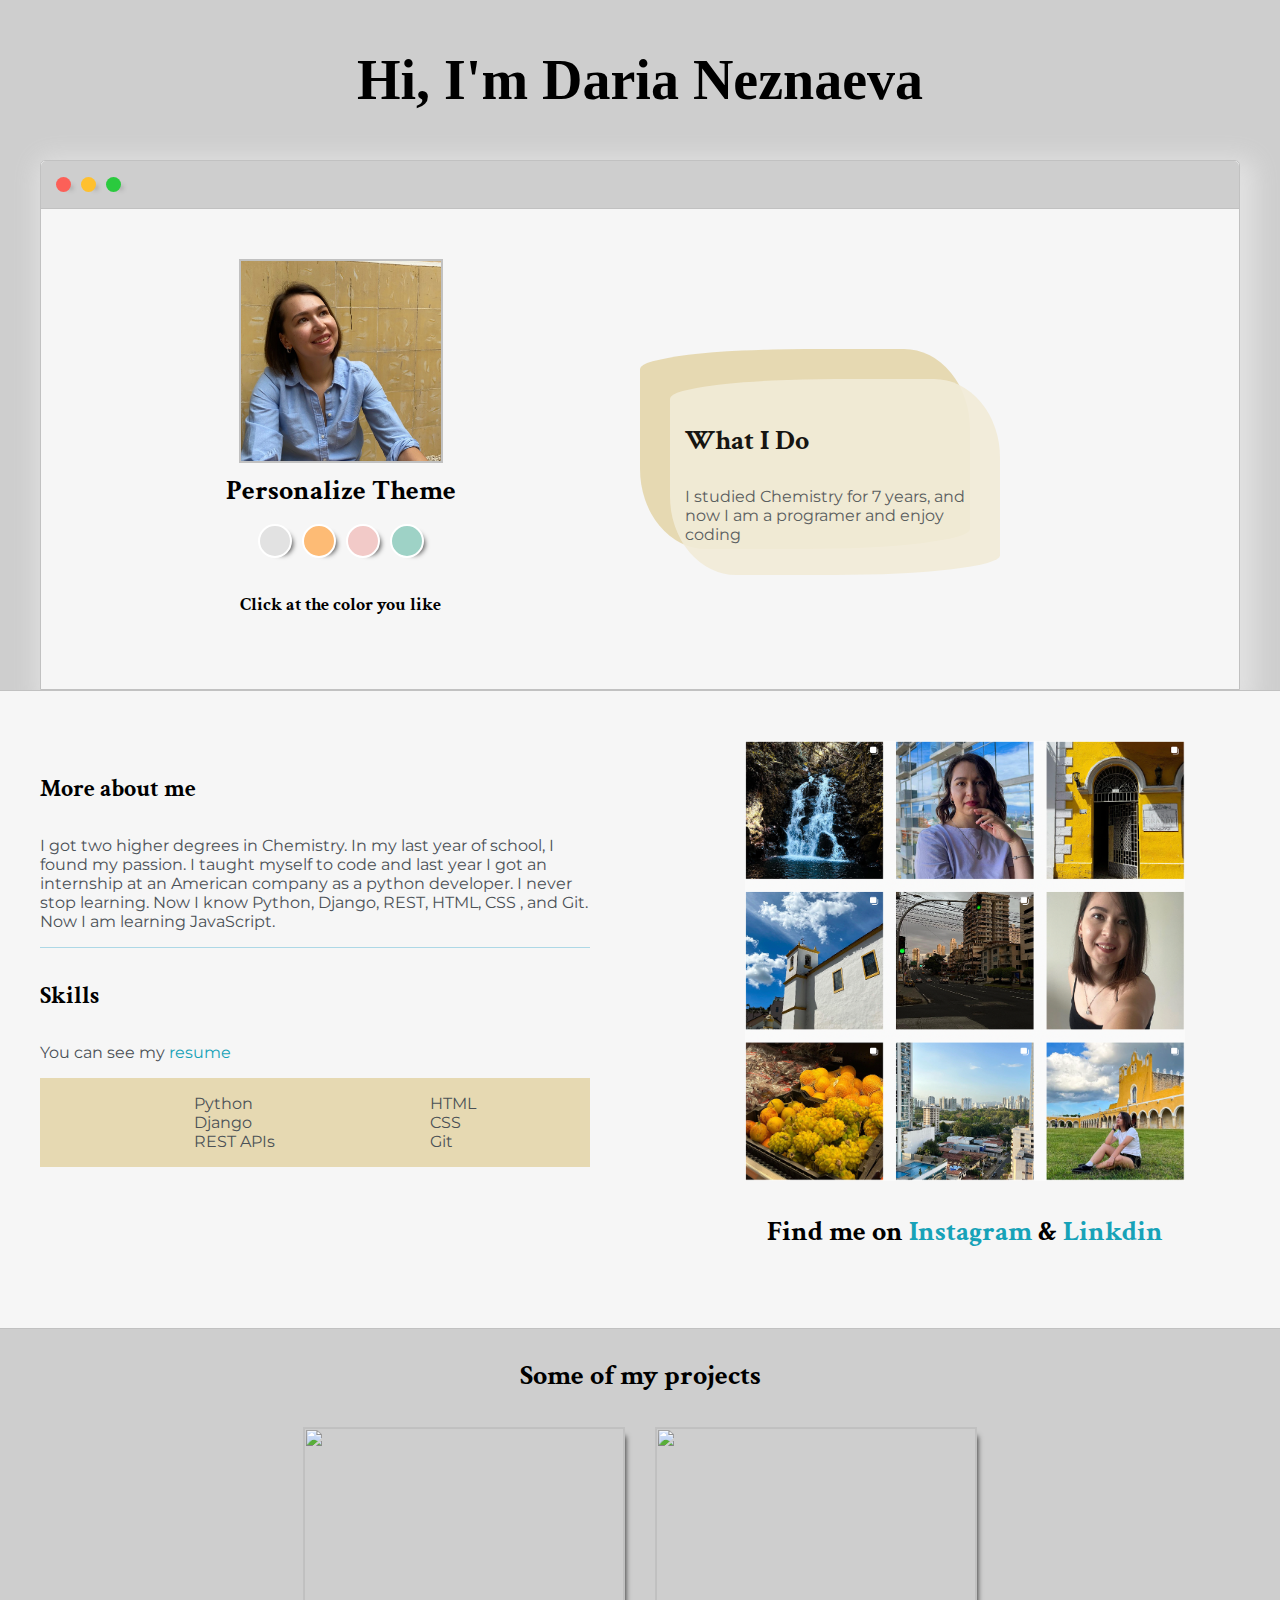
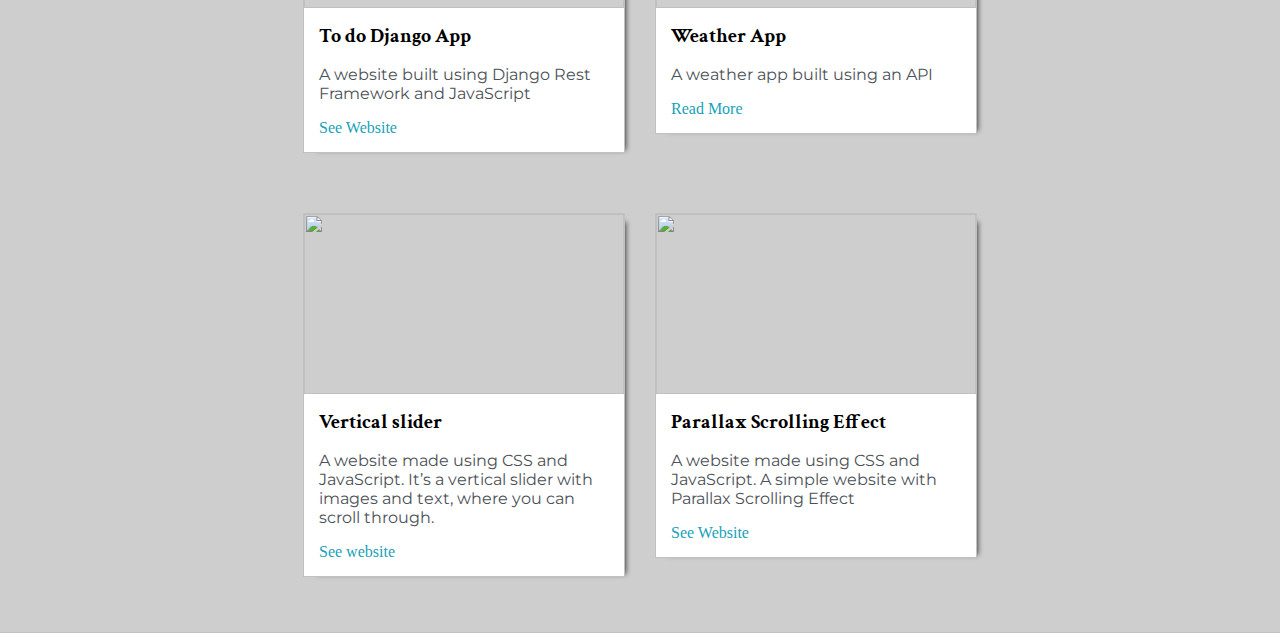
==== commit 7fda37c8: "removing contact field" ====
--- a/index.html
+++ b/index.html
@@ -35,9 +35,6 @@
               <div id="dot-2" class="browser-dot"></div>
               <div id="dot-3" class="browser-dot"></div>
             </div>
-            <ul id="navigation">
-              <li><a href="#contact">Contact</a></li>
-            </ul>
           </div>
           <div class="left-column">
             <img id="profile_pic" src="images/foto1.png" alt="" />
